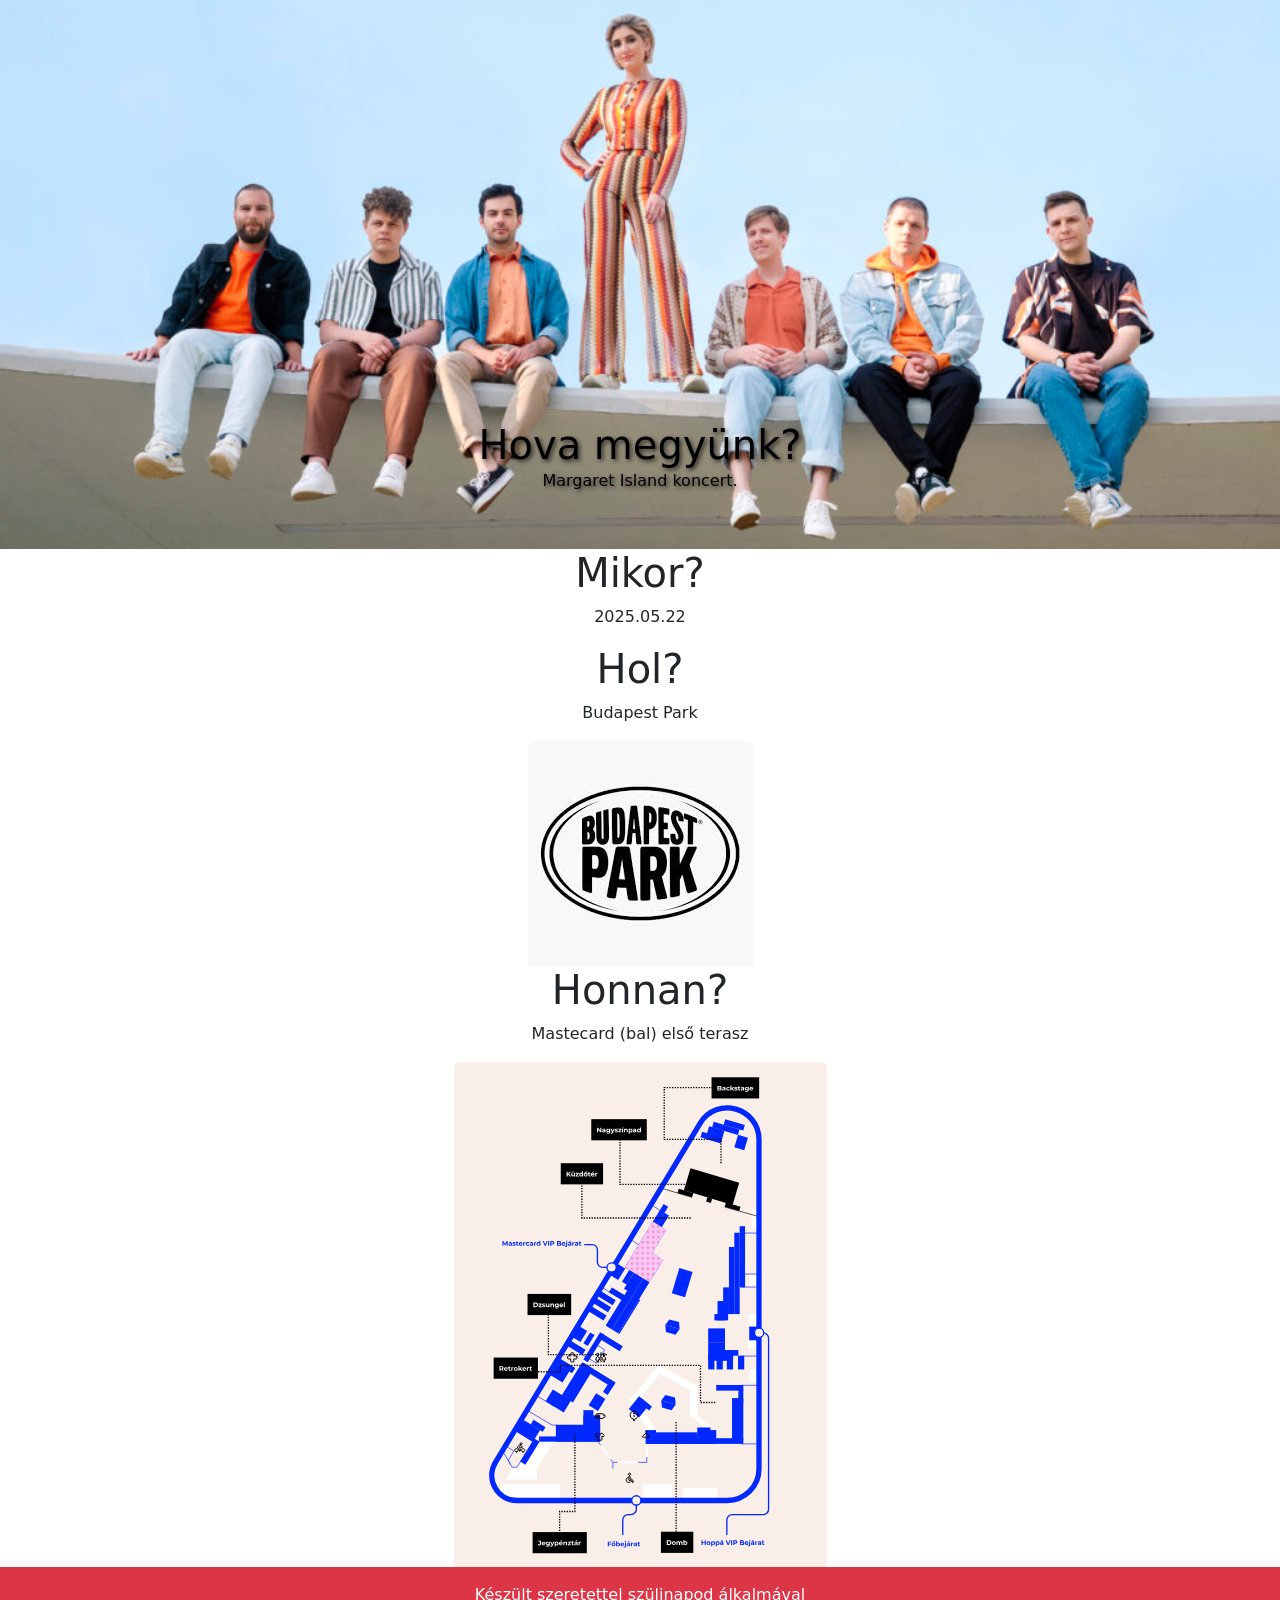
==== koncert.html @ eb77154e "Initial commit" ====
<!DOCTYPE html>
<html lang="hu">

<head>
    <meta charset="UTF-8">
    <meta name="viewport" content="width=device-width, initial-scale=1.0">
    <link href="https://cdn.jsdelivr.net/npm/bootstrap@5.0.2/dist/css/bootstrap.min.css" rel="stylesheet"
        integrity="sha384-EVSTQN3/azprG1Anm3QDgpJLIm9Nao0Yz1ztcQTwFspd3yD65VohhpuuCOmLASjC" crossorigin="anonymous">
    <link rel="stylesheet" href="css/koncert.css">
    <title>Document</title>
</head>

<body>
    <!--<div class="banner">
        <h1 class="flow-in-h1">Hova megyünk?</h1>
        <p class="flow-in-p">Margaret Island koncert.</p>
    </div>-->
    <div id="carouselExampleSlidesOnly" class="carousel slide" data-bs-ride="carousel">
        <div class="carousel-inner">
            <div class="carousel-item active">

                <img src="img/crop-1024x439.jpg" class="d-block w-100" alt="...">
                <div class="carousel-caption d-block">
                    <h1 class="flow-in-h1">Hova megyünk?</h1>
                    <p class="flow-in-p">Margaret Island koncert.</p>
                </div>
            </div>
        </div>
    </div>
    <div class="container-fluid">
        <div class="row text-center">
            <div class="col-12">
                <h1>Mikor?</h1>
                <p>2025.05.22</p>
            </div>
            <div class="col-12">
                <h1>Hol?</h1>
                <p>Budapest Park</p>
                <img src="img/bpPark.jpeg" class="img-fluid rounded-top" alt="" />

            </div>
            <div class="col-12">
                <h1>Honnan?</h1>
                <p>Mastecard (bal) első terasz</p>
                <img src="img/Screenshot from 2025-04-03 17-37-45.png" class="img-fluid rounded-top" alt="" />
            </div>
            
        </div>

    </div>

    <footer class="container-fluid p-3">
        <p class="text-white text-center">Készült szeretettel szülinapod álkalmával</p>
    </footer>

    <script src="https://cdn.jsdelivr.net/npm/bootstrap@5.0.2/dist/js/bootstrap.bundle.min.js"
        integrity="sha384-MrcW6ZMFYlzcLA8Nl+NtUVF0sA7MsXsP1UyJoMp4YLEuNSfAP+JcXn/tWtIaxVXM"
        crossorigin="anonymous"></script>

</body>

</html>
---- css/koncert.css ----
@keyframes flowIn {
    from {
        transform: translateX(-100%);
        opacity: 0;
    }
    to {
        transform: translateX(0);
        opacity: 1;
    }
}

.flow-in-h1 {
    color: black !important;
    text-shadow: 2px 2px 4px rgba(0, 0, 0, 0.7);
    margin: 0;
    animation: flowIn 2s ease-out forwards;
}

.flow-in-p {
    color: black !important;
    text-shadow: 2px 2px 4px rgba(0, 0, 0, 0.7);
    display: block;
    position: relative;
    opacity: 0;
    animation: flowIn 2s ease-out forwards;
    animation-delay: 2s;
}


.banner {
    margin: 0;
    background-image: url("../img/crop-1024x439.jpg");
    background-repeat: no-repeat;
    background-size: cover;
    display: flex;
    justify-content: center;
    align-items: center;
    flex-direction: column;
    max-width: 100%;
    min-height: 50%;
}

footer{
    background-color: #dc3545;
    display: flex;
    flex-direction: column;
    justify-content: center;
    align-items: center;
    p{
        margin: 0;
    }
}
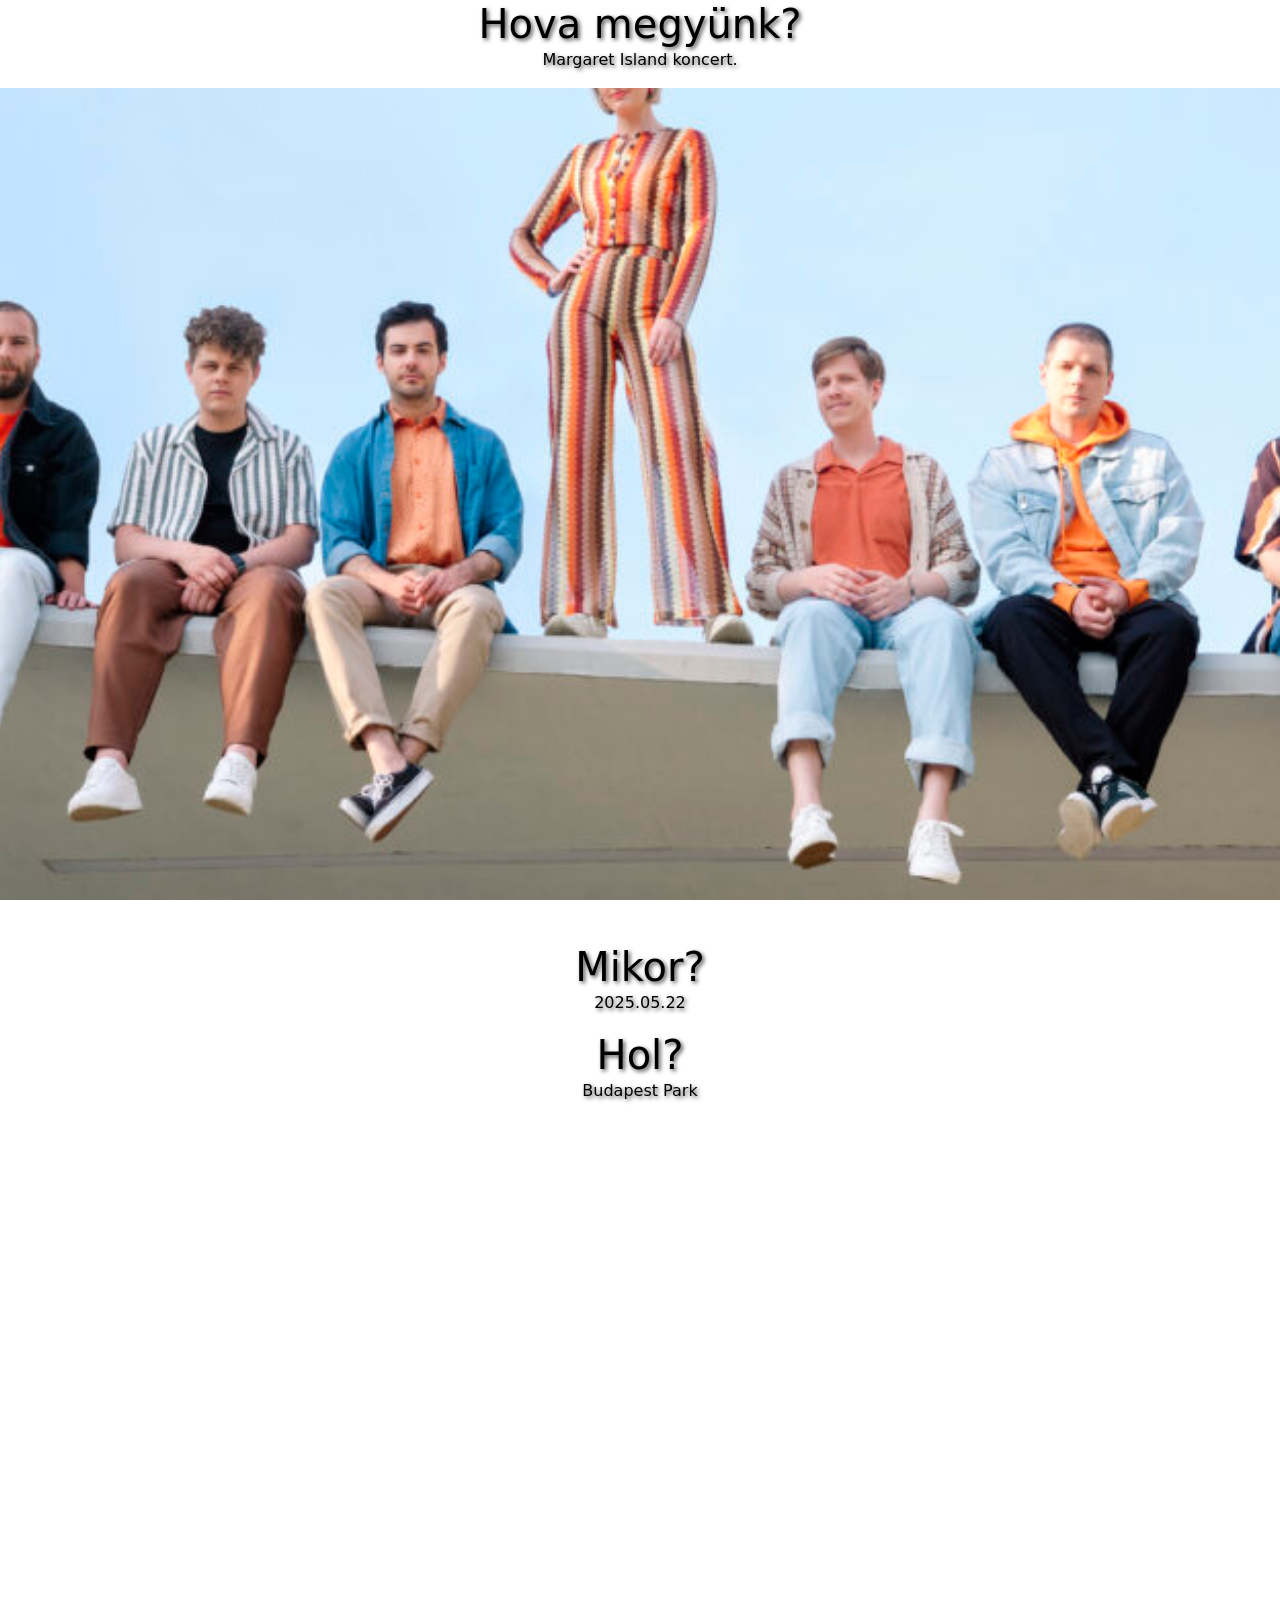
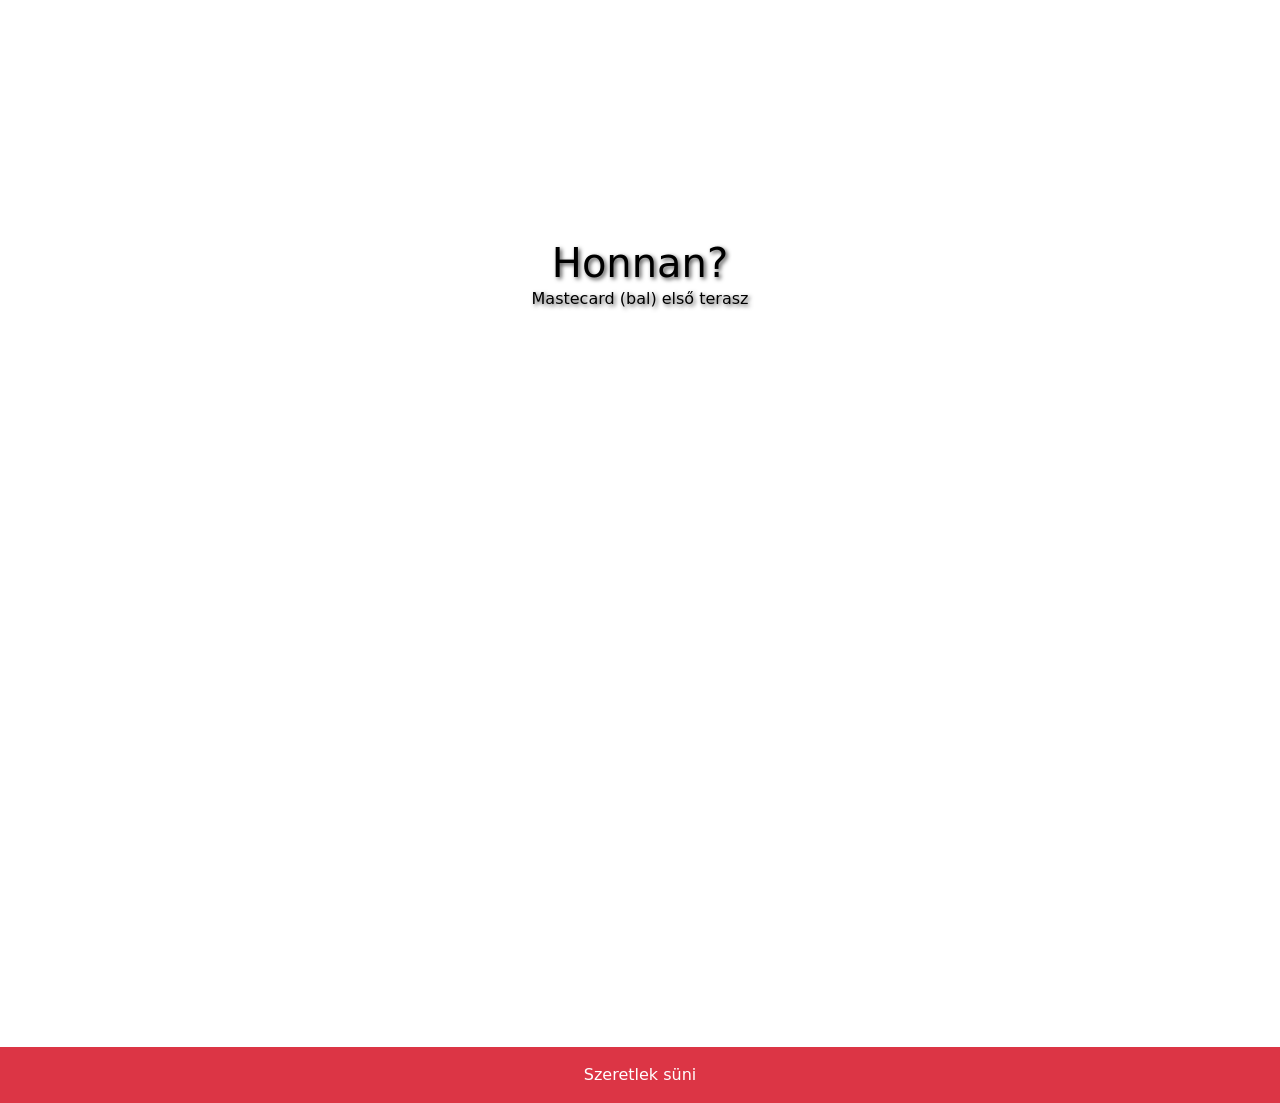
==== commit 2375531d: "koncert page with parralax and reacting to scroll" ====
--- a/koncert.html
+++ b/koncert.html
@@ -15,7 +15,7 @@
         <h1 class="flow-in-h1">Hova megyünk?</h1>
         <p class="flow-in-p">Margaret Island koncert.</p>
     </div>-->
-    <div id="carouselExampleSlidesOnly" class="carousel slide" data-bs-ride="carousel">
+    <!--<div id="carouselExampleSlidesOnly" class="carousel slide" data-bs-ride="carousel">
         <div class="carousel-inner">
             <div class="carousel-item active">
 
@@ -26,37 +26,43 @@
                 </div>
             </div>
         </div>
-    </div>
+    </div>-->
+    
     <div class="container-fluid">
         <div class="row text-center">
-            <div class="col-12">
+            <div class="col-12 box">
+                <h1>Hova megyünk?</h1>
+                <p>Margaret Island koncert.</p>
+            </div>
+            <div class="parallax1"></div>
+            <div class="col-12 box">
                 <h1>Mikor?</h1>
                 <p>2025.05.22</p>
             </div>
-            <div class="col-12">
+            <div class="col-12 box">
                 <h1>Hol?</h1>
                 <p>Budapest Park</p>
-                <img src="img/bpPark.jpeg" class="img-fluid rounded-top" alt="" />
-
             </div>
-            <div class="col-12">
+            <div class="parallax2"></div>
+            <div class="col-12 box">
                 <h1>Honnan?</h1>
                 <p>Mastecard (bal) első terasz</p>
-                <img src="img/Screenshot from 2025-04-03 17-37-45.png" class="img-fluid rounded-top" alt="" />
             </div>
-            
+            <div class="parallax3"></div>
         </div>
 
     </div>
 
     <footer class="container-fluid p-3">
-        <p class="text-white text-center">Készült szeretettel szülinapod álkalmával</p>
+        <p class="text-white text-center">Szeretlek süni</p>
     </footer>
 
     <script src="https://cdn.jsdelivr.net/npm/bootstrap@5.0.2/dist/js/bootstrap.bundle.min.js"
         integrity="sha384-MrcW6ZMFYlzcLA8Nl+NtUVF0sA7MsXsP1UyJoMp4YLEuNSfAP+JcXn/tWtIaxVXM"
-        crossorigin="anonymous"></script>
+        crossorigin="anonymous">
+    </script>
 
+    <script src="js/main.js"></script>
 </body>
 
 </html>
--- a/css/koncert.css
+++ b/css/koncert.css
@@ -9,19 +9,27 @@
     }
 }
 
-.flow-in-h1 {
+h1 {
     color: black !important;
     text-shadow: 2px 2px 4px rgba(0, 0, 0, 0.7);
     margin: 0;
+}
+
+.box { 
+    p {
+        color: black !important;
+        text-shadow: 2px 2px 4px rgba(0, 0, 0, 0.7);
+        display: block;
+        position: relative;
+        opacity: 0;
+    }
+}
+
+.flow-in-h1 {
     animation: flowIn 2s ease-out forwards;
 }
 
 .flow-in-p {
-    color: black !important;
-    text-shadow: 2px 2px 4px rgba(0, 0, 0, 0.7);
-    display: block;
-    position: relative;
-    opacity: 0;
     animation: flowIn 2s ease-out forwards;
     animation-delay: 2s;
 }
@@ -49,4 +57,31 @@
     p{
         margin: 0;
     }
-}+}
+
+.parallax1 {
+    background-image: url("/img/crop-1024x439.jpg");
+    background-attachment: fixed;
+    background-position: center;
+    background-repeat: no-repeat;
+    background-size: cover;
+    min-height: 95vh;
+}
+
+.parallax2 {
+    background-image: url("/img/bpPark.jpeg");
+    background-attachment: fixed;
+    background-position: center;
+    background-repeat: no-repeat;
+    background-size: cover;
+    min-height: 80vh;
+}
+
+.parallax3 {
+    background-image: url("/img/map.png");
+    background-attachment: fixed;
+    background-position: center;
+    background-repeat: no-repeat;
+    background-size: cover;
+    min-height: 80vh;
+}
